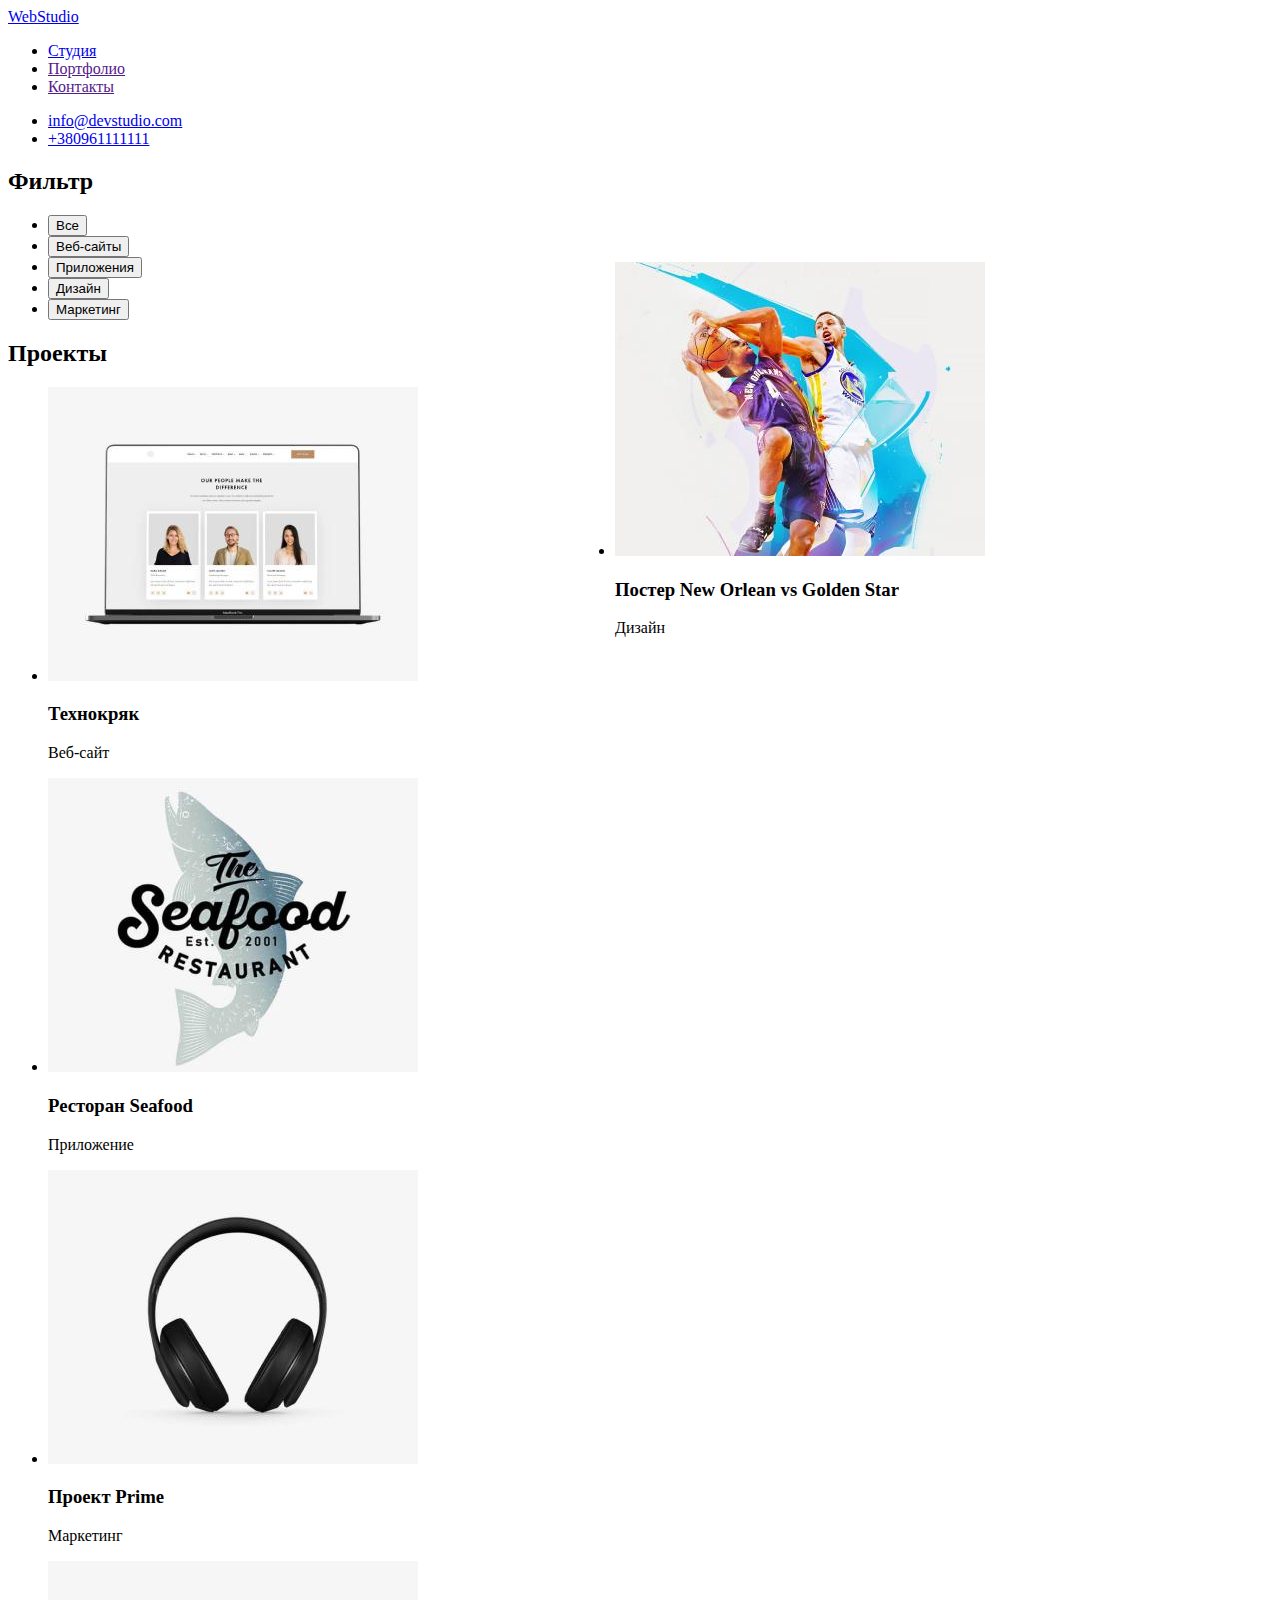
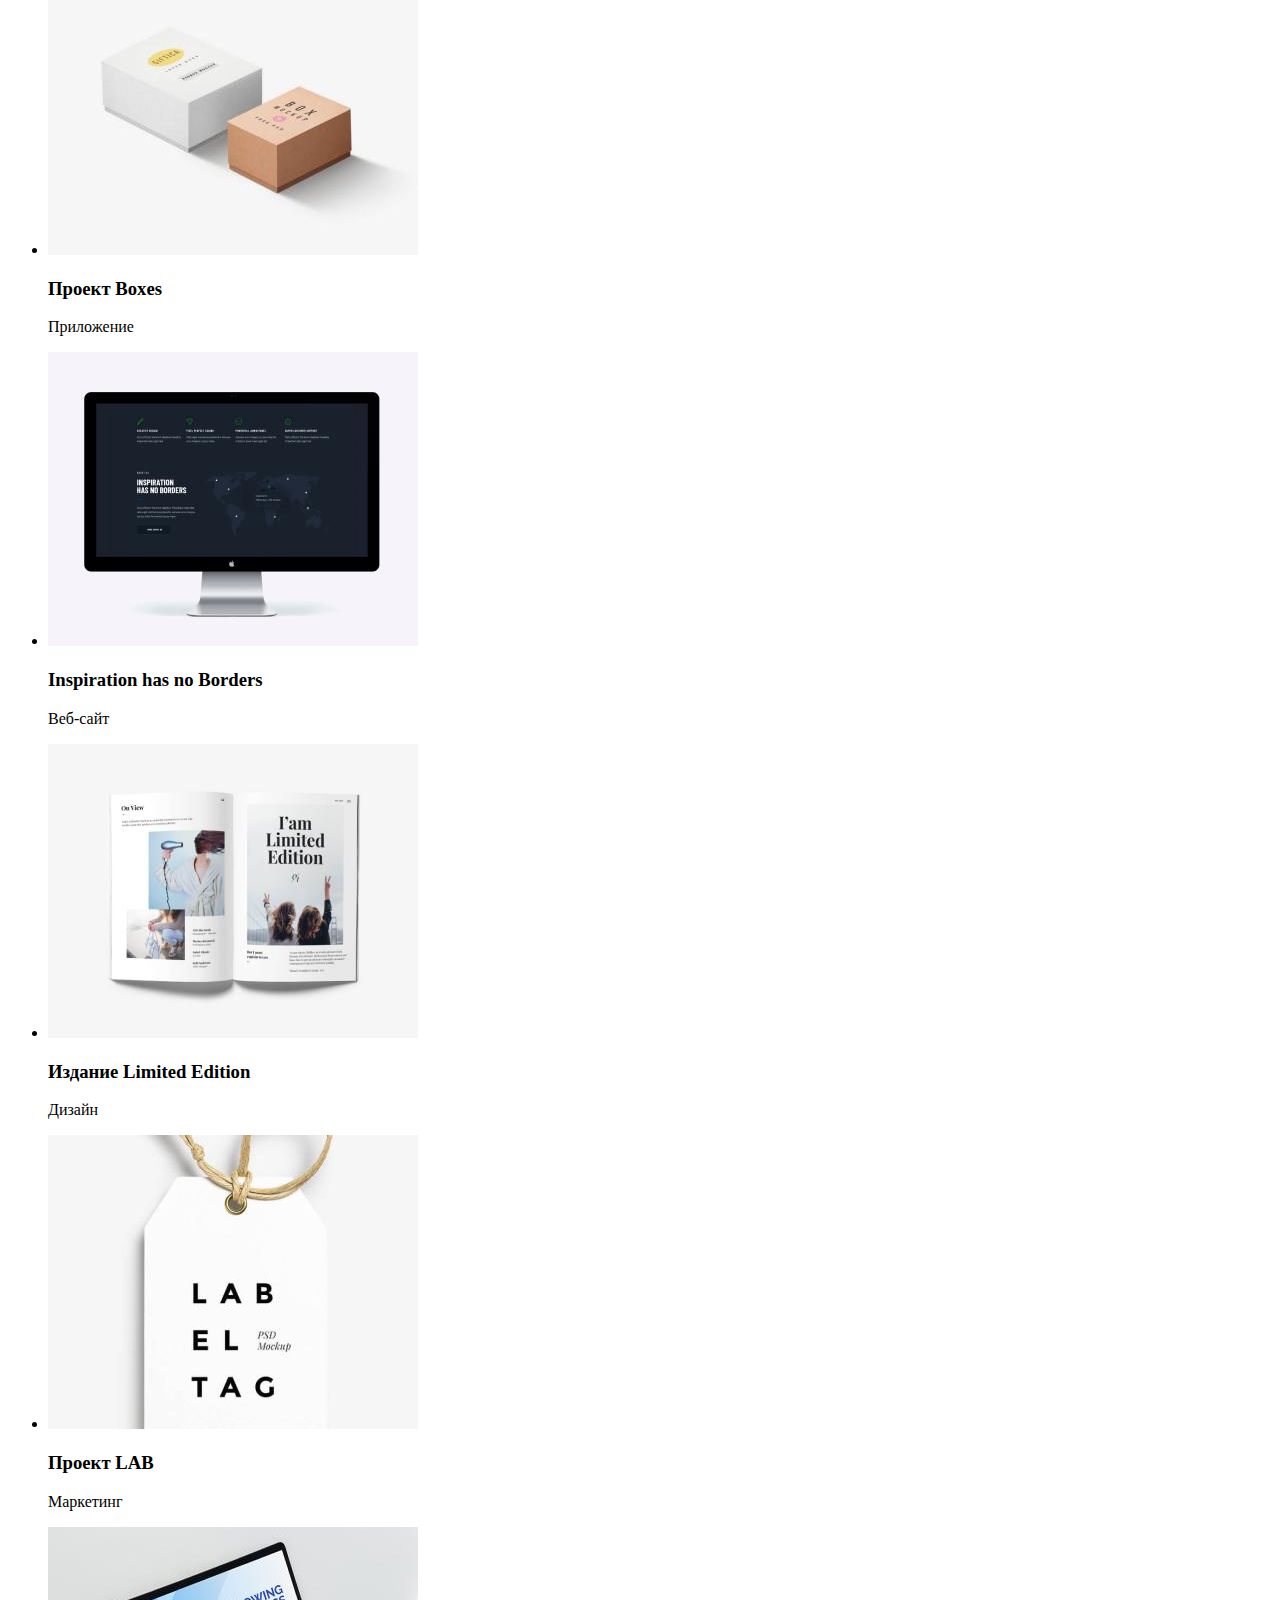
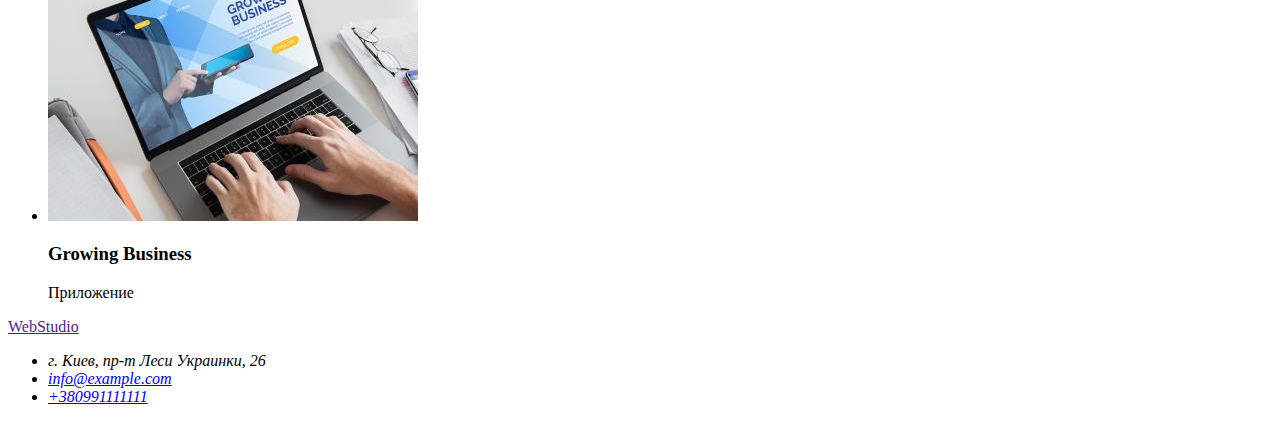
==== portfolio.html @ 1411df4e "Верстка страницы Портфолио" ====
<!DOCTYPE html>
<html lang="ru">
<head>
    <meta charset="UTF-8">
    <meta http-equiv="X-UA-Compatible" content="IE=edge">
    <meta name="viewport" content="width=device-width, initial-scale=1.0">
    <title>Document</title>
    <link rel="stylesheet" href="https://cdnjs.cloudflare.com/ajax/libs/modern-normalize/1.1.0/modern-normalize.min.css"
        integrity="sha512-wpPYUAdjBVSE4KJnH1VR1HeZfpl1ub8YT/NKx4PuQ5NmX2tKuGu6U/JRp5y+Y8XG2tV+wKQpNHVUX03MfMFn9Q=="
        crossorigin="anonymous" referrerpolicy="no-referrer" />
    <link rel="preconnect" href="https://fonts.googleapis.com">
    <link rel="preconnect" href="https://fonts.gstatic.com" crossorigin>
    <link href="https://fonts.googleapis.com/css2?family=Lato&family=Noto+Sans+JP&family=Roboto:wght@400;700&display=swap"
        rel="stylesheet">
    <link rel="stylesheet" href="/css/styles.css">
</head>
<body>
    <header>
        <nav>
            <a lang="en" href="index.html">WebStudio</a>
            <ul>
                <li> <a href="index.html">Студия</a></li>
                <li><a href="">Портфолио</a></li>
                <li><a href="">Контакты</a></li>
            </ul>
        </nav>
        <ul>
            <li><a lang="en" href="mailto:info@devstudio.com">info@devstudio.com</a></li>
            <li><a href="tel:+380961111111">+380961111111</a></li>
        </ul>
    </header>
    <main>
        <section>
            <h2>Фильтр</h2>
             <ul>
                <li><button class="filters" type="button">Все</button></li>
                <li><button class="filters" type="button">Веб-сайты</button></li>
                <li><button class="filters" type="button">Приложения</button></li>
                <li><button class="filters" type="button">Дизайн</button></li>
                <li><button class="filters" type="button">Маркетинг</button></li>
             </ul>
        </section>
        <section>
            <h2>Проекты</h2>
            <ul>
                <li class="project-1"><img src="./images/Технокряк.jpg" width="370"; alt="Технокряк">
                    <h3>Технокряк</h3>
                    <p>Веб-сайт</p>
                </li>
                <li class="project-2"><img src="./images/Постер New Orlean vs Golden Star.jpg" width="370"; alt="Постер New Orlean vs Golden Star">
                    <h3>Постер New Orlean vs Golden Star</h3>
                    <p>Дизайн</p>
                </li>
                <li class="projects"><img src="./images/Ресторан Seafood.jpg" width="370"; alt="Ресторан Seafood">
                    <h3>Ресторан Seafood</h3>
                    <p>Приложение</p>
                </li>
                <li class="projects"><img src="./images/Проект Prime.jpg" width="370"; alt="Проект Prime">
                    <h3>Проект Prime</h3>
                    <p>Маркетинг</p>
                </li>
                <li class="projects"><img src="./images/Проект Boxes.jpg" width="370" ; alt="Проект Boxes">
                    <h3>Проект Boxes</h3>
                    <p>Приложение</p>
                </li>
                <li class="projects"><img src="./images/Inspiration has no Borders.jpg" width="370" ; alt="Inspiration has no Borders">
                    <h3>Inspiration has no Borders</h3>
                    <p>Веб-сайт</p>
                </li>
                <li class="projects"><img src="./images/Издание Limited Edition.jpg" width="370" ; alt="Издание Limited Edition">
                    <h3>Издание Limited Edition</h3>
                    <p>Дизайн</p>
                </li>
                <li class="projects"><img src="./images/Проект LAB.jpg" width="370" ; alt="Проект LAB">
                    <h3>Проект LAB</h3>
                    <p>Маркетинг</p>
                </li>
                <li class="projects"><img src="./images/Growing Business.jpg" width="370" ; alt="Growing Business">
                    <h3>Growing Business</h3>
                    <p>Приложение</p>
                </li>
            </ul>
        </section>
    </main>
    <footer>
        <!--footer-->
        <a lang="en" href="">WebStudio</a>
        <address>
            <ul>
                <li>г. Киев, пр-т Леси Украинки, 26</li>
                <li><a lang="en" href="mailto:info@example.com">info@example.com</a></li>
                <li><a href="tel:+380991111111">+380991111111</a></li>
            </ul>
        </address>
    </footer>
</body>
</html>
---- css/styles.css ----
.filters:hover,
.filters:focus {
  background: #2196f3;
}
.projects-1 {
  position: absolute;
  width: 370px;
  height: 404px;
  left: 215px;
  top: 262px;
}
.project-2 {
  position: absolute;
  width: 370px;
  height: 404px;
  left: 615px;
  top: 262px;
}
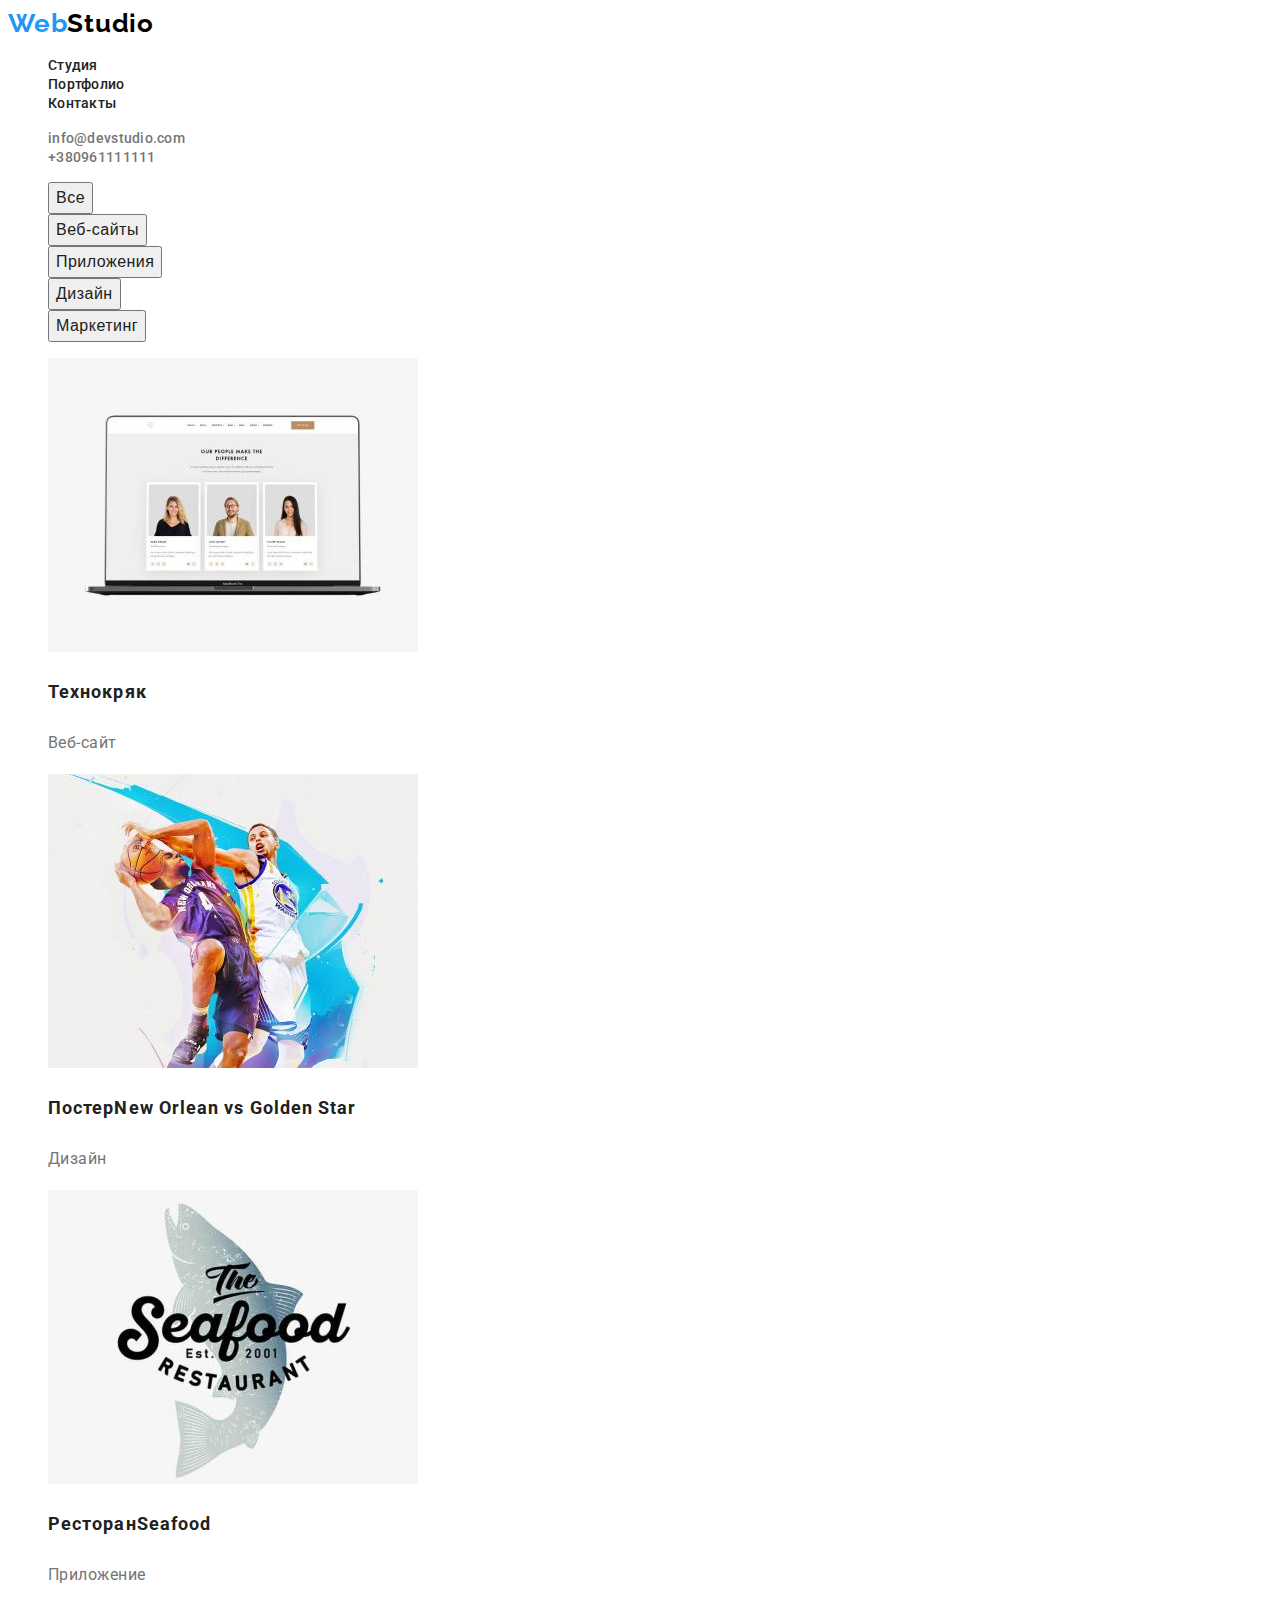
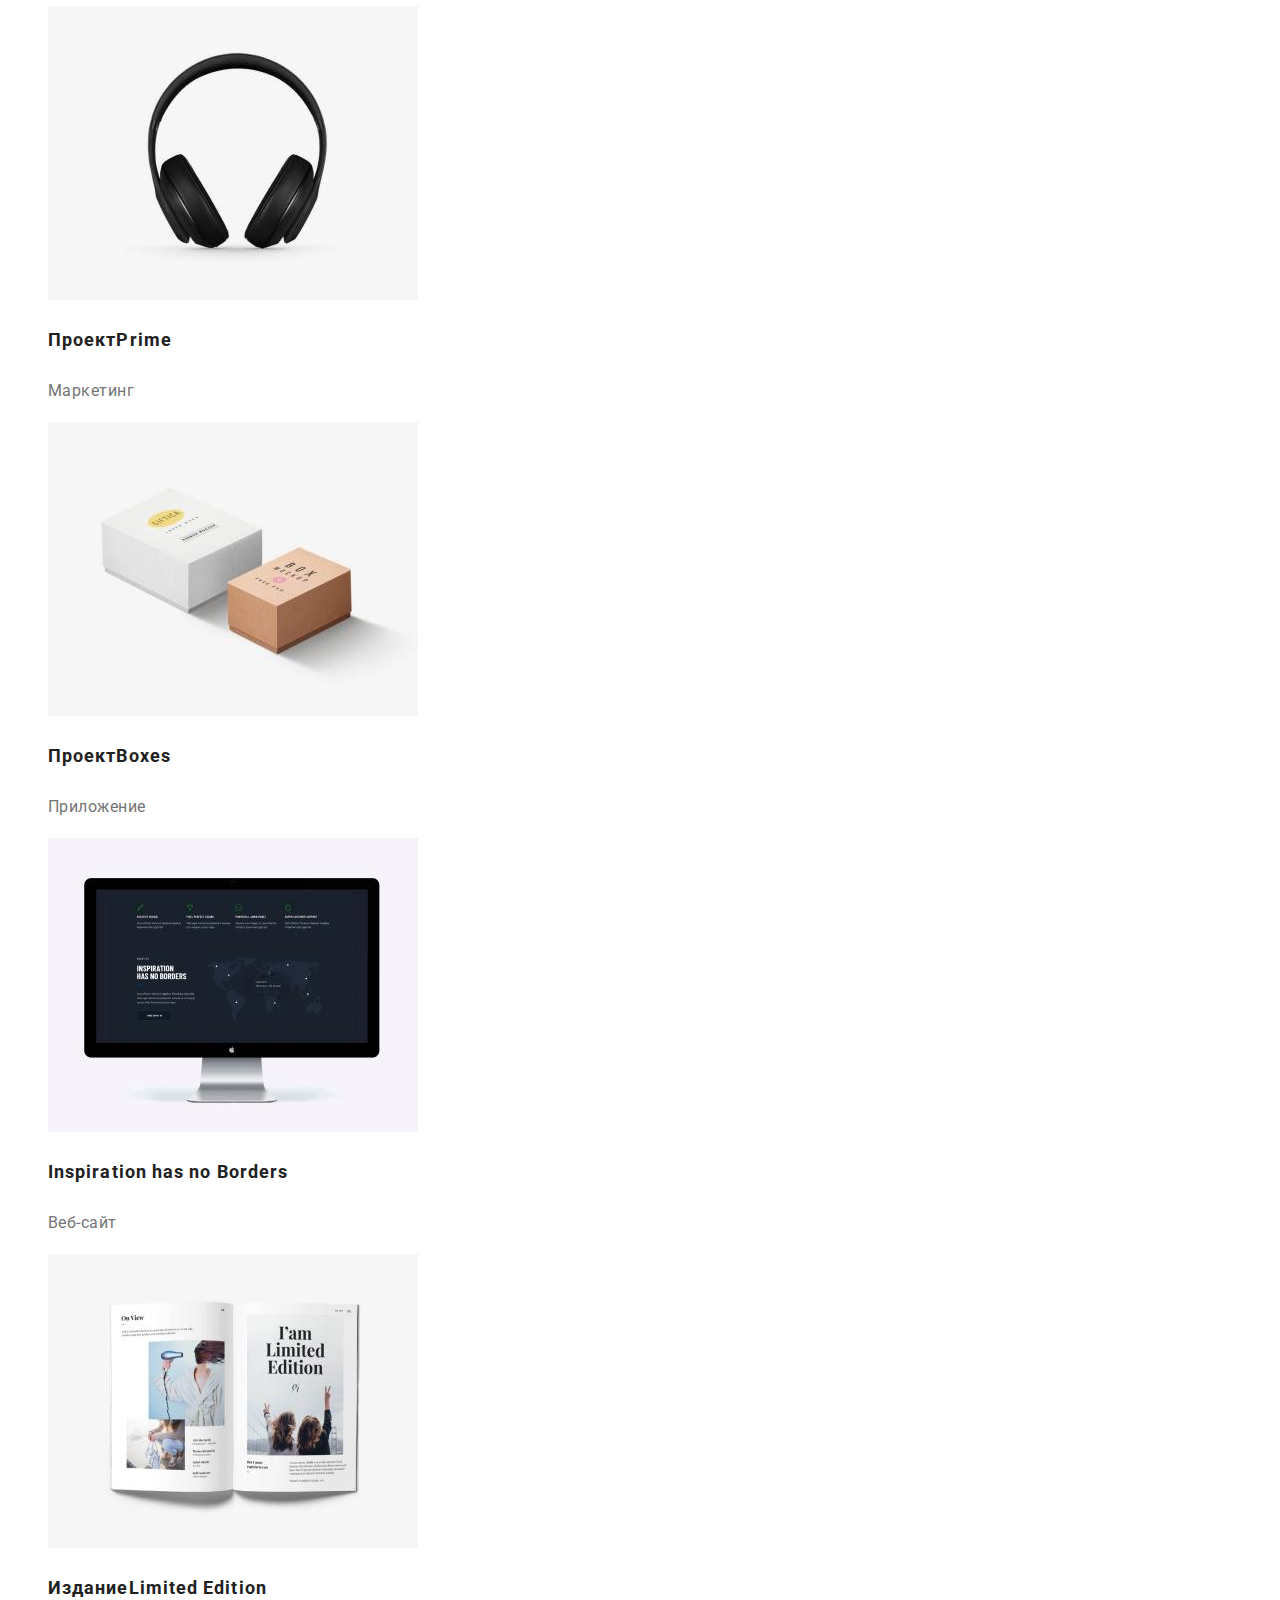
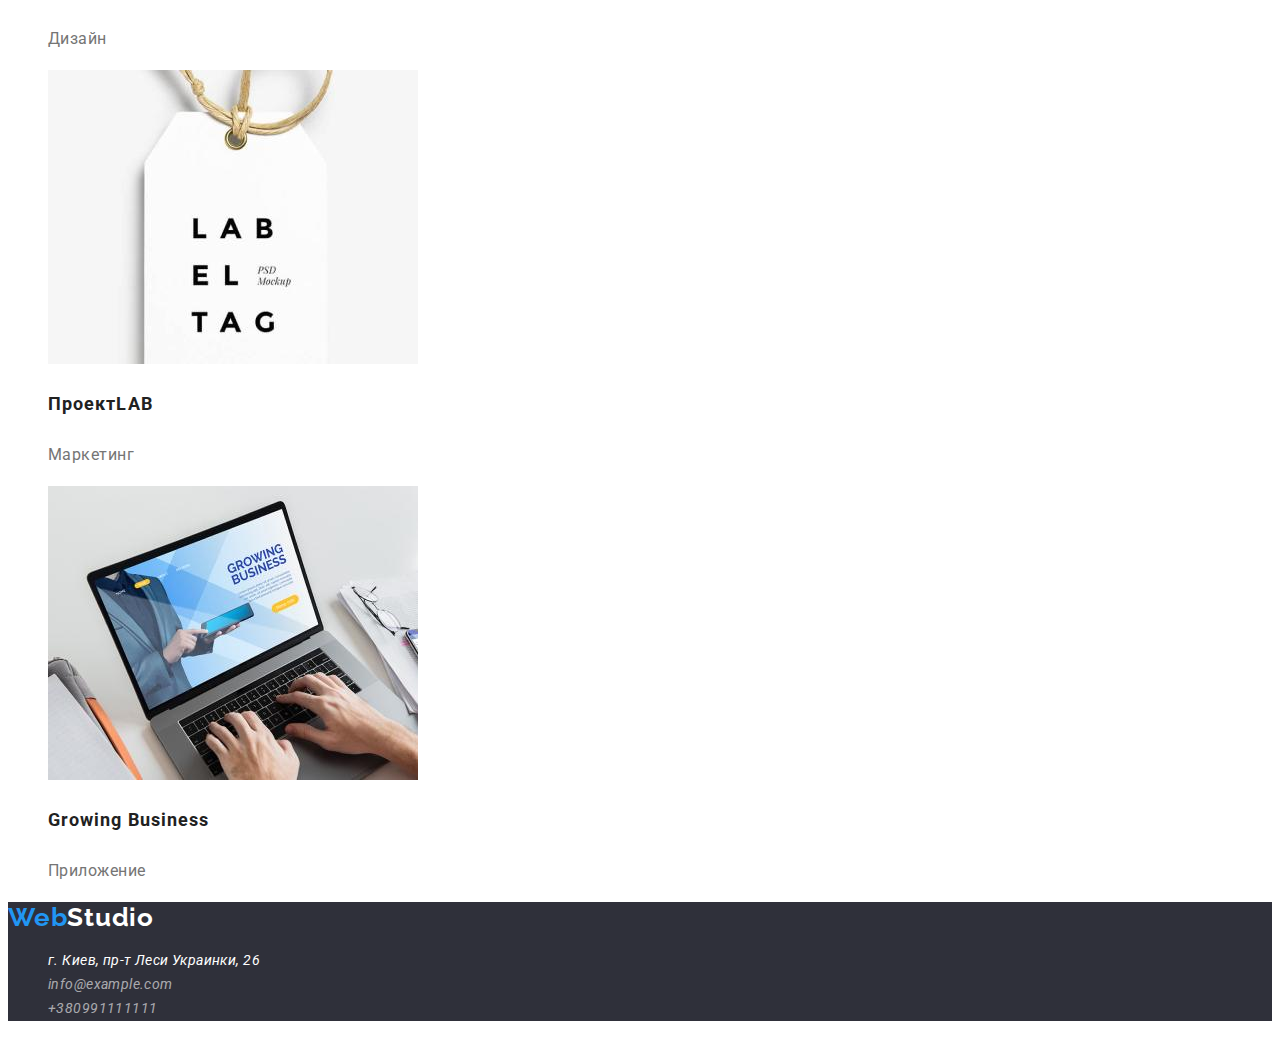
==== commit 4a657285: "Добавлены стили на страницах" ====
--- a/portfolio.html
+++ b/portfolio.html
@@ -5,91 +5,85 @@
     <meta http-equiv="X-UA-Compatible" content="IE=edge">
     <meta name="viewport" content="width=device-width, initial-scale=1.0">
     <title>Document</title>
-    <link rel="stylesheet" href="https://cdnjs.cloudflare.com/ajax/libs/modern-normalize/1.1.0/modern-normalize.min.css"
-        integrity="sha512-wpPYUAdjBVSE4KJnH1VR1HeZfpl1ub8YT/NKx4PuQ5NmX2tKuGu6U/JRp5y+Y8XG2tV+wKQpNHVUX03MfMFn9Q=="
-        crossorigin="anonymous" referrerpolicy="no-referrer" />
-    <link rel="preconnect" href="https://fonts.googleapis.com">
-    <link rel="preconnect" href="https://fonts.gstatic.com" crossorigin>
-    <link href="https://fonts.googleapis.com/css2?family=Lato&family=Noto+Sans+JP&family=Roboto:wght@400;700&display=swap"
-        rel="stylesheet">
+    <link rel="preconnect" href="https://fonts.googleapis.com"/>
+    <link rel="preconnect" href="https://fonts.gstatic.com" crossorigin />
+    <link href="https://fonts.googleapis.com/css2?family=Roboto:wght@400;500;700;900&family=Raleway:wght@700&display=swap"
+    rel="stylesheet"/>
     <link rel="stylesheet" href="/css/styles.css">
 </head>
 <body>
     <header>
         <nav>
-            <a lang="en" href="index.html">WebStudio</a>
-            <ul>
-                <li> <a href="index.html">Студия</a></li>
-                <li><a href="">Портфолио</a></li>
-                <li><a href="">Контакты</a></li>
+            <a class="link" lang="en" href="index.html"><span class="header-logo-web">Web</span><span class="header-logo-studio">Studio</span></a>
+            <ul class="list">
+                <li class="menu-nav-active"> <a class="menu-nav link" href="index.html">Студия</a></li>
+                <li class="menu-nav-active"><a class="menu-nav link" href="">Портфолио</a></li>
+                <li class="menu-nav-active"><a class="menu-nav link" href="">Контакты</a></li>
             </ul>
         </nav>
-        <ul>
-            <li><a lang="en" href="mailto:info@devstudio.com">info@devstudio.com</a></li>
-            <li><a href="tel:+380961111111">+380961111111</a></li>
+        <ul class="list">
+            <li class="header-mail-active"><a class="header-mail link" lang="en" href="mailto:info@devstudio.com">info@devstudio.com</a></li>
+            <li class="header-tel-active"><a class="header-tel link" href="tel:+380961111111">+380961111111</a></li>
         </ul>
     </header>
     <main>
         <section>
-            <h2>Фильтр</h2>
-             <ul>
-                <li><button class="filters" type="button">Все</button></li>
-                <li><button class="filters" type="button">Веб-сайты</button></li>
-                <li><button class="filters" type="button">Приложения</button></li>
-                <li><button class="filters" type="button">Дизайн</button></li>
-                <li><button class="filters" type="button">Маркетинг</button></li>
+            <h2 class="visually-hidden">Проекты</h2>
+             <ul class="list">
+                <li class="filters-btn-active"><button class="filters-btn" type="button">Все</button></li>
+                <li class="filters-btn-active"><button class="filters-btn" type="button">Веб-сайты</button></li>
+                <li class="filters-btn-active"><button class="filters-btn" type="button">Приложения</button></li>
+                <li class="filters-btn-active"><button class="filters-btn" type="button">Дизайн</button></li>
+                <li class="filters-btn-active"><button class="filters-btn" type="button">Маркетинг</button></li>
              </ul>
-        </section>
-        <section>
-            <h2>Проекты</h2>
-            <ul>
-                <li class="project-1"><img src="./images/Технокряк.jpg" width="370"; alt="Технокряк">
-                    <h3>Технокряк</h3>
-                    <p>Веб-сайт</p>
+            <ul class="list">
+                <li><img src="./images/Технокряк.jpg" width="370" alt="Технокряк">
+                    <h3 class="project-title">Технокряк</h3>
+                    <p class="project-text">Веб-сайт</p>
                 </li>
-                <li class="project-2"><img src="./images/Постер New Orlean vs Golden Star.jpg" width="370"; alt="Постер New Orlean vs Golden Star">
-                    <h3>Постер New Orlean vs Golden Star</h3>
-                    <p>Дизайн</p>
+                <li><img src="./images/Постер-New-Orlean-vs-Golden-Star.jpg" width="370" alt="Постер New Orlean vs Golden Star">
+                    <h3 class="project-title">Постер<span lang="en">New Orlean vs Golden Star</span></h3>
+                    <p class="project-text">Дизайн</p>
                 </li>
-                <li class="projects"><img src="./images/Ресторан Seafood.jpg" width="370"; alt="Ресторан Seafood">
-                    <h3>Ресторан Seafood</h3>
-                    <p>Приложение</p>
+                <li><img src="./images/Ресторан-Seafood.jpg" width="370" alt="Ресторан Seafood">
+                    <h3 class="project-title">Ресторан<span lang="en">Seafood</span></h3>
+                    <p class="project-text">Приложение</p>
                 </li>
-                <li class="projects"><img src="./images/Проект Prime.jpg" width="370"; alt="Проект Prime">
-                    <h3>Проект Prime</h3>
-                    <p>Маркетинг</p>
+                <li><img src="./images/Проект-Prime.jpg" width="370" alt="Проект Prime">
+                    <h3 class="project-title">Проект<span lang="en">Prime</span></h3>
+                    <p class="project-text">Маркетинг</p>
                 </li>
-                <li class="projects"><img src="./images/Проект Boxes.jpg" width="370" ; alt="Проект Boxes">
-                    <h3>Проект Boxes</h3>
-                    <p>Приложение</p>
+                <li><img src="./images/Проект-Boxes.jpg" width="370" alt="Проект Boxes">
+                    <h3 class="project-title">Проект<span lang="en">Boxes</span></h3>
+                    <p class="project-text">Приложение</p>
                 </li>
-                <li class="projects"><img src="./images/Inspiration has no Borders.jpg" width="370" ; alt="Inspiration has no Borders">
-                    <h3>Inspiration has no Borders</h3>
-                    <p>Веб-сайт</p>
+                <li><img src="./images/Inspiration-has-no-Borders.jpg" width="370" alt="Inspiration has no Borders">
+                    <h3 class="project-title">Inspiration has no Borders</h3>
+                    <p class="project-text">Веб-сайт</p>
                 </li>
-                <li class="projects"><img src="./images/Издание Limited Edition.jpg" width="370" ; alt="Издание Limited Edition">
-                    <h3>Издание Limited Edition</h3>
-                    <p>Дизайн</p>
+                <li><img src="./images/Издание-Limited-Edition.jpg" width="370" alt="Издание Limited Edition">
+                    <h3 class="project-title">Издание<span lang="en">Limited Edition</span></h3>
+                    <p class="project-text">Дизайн</p>
                 </li>
-                <li class="projects"><img src="./images/Проект LAB.jpg" width="370" ; alt="Проект LAB">
-                    <h3>Проект LAB</h3>
-                    <p>Маркетинг</p>
+                <li><img src="./images/Проект-LAB.jpg" width="370" alt="Проект LAB">
+                    <h3 class="project-title">Проект<span lang="en">LAB</span></h3>
+                    <p class="project-text">Маркетинг</p>
                 </li>
-                <li class="projects"><img src="./images/Growing Business.jpg" width="370" ; alt="Growing Business">
-                    <h3>Growing Business</h3>
-                    <p>Приложение</p>
+                <li><img src="./images/Growing-Business.jpg" width="370" alt="Growing Business">
+                    <h3 class="project-title">Growing Business</h3>
+                    <p class="project-text">Приложение</p>
                 </li>
             </ul>
         </section>
     </main>
-    <footer>
+    <footer class="footer-section">
         <!--footer-->
-        <a lang="en" href="">WebStudio</a>
+        <a class="link" lang="en" href="./index.html"><span class="footer-logo-web">Web</span><span class="footer-logo-studio">Studio</span></a>
         <address>
-            <ul>
-                <li>г. Киев, пр-т Леси Украинки, 26</li>
-                <li><a lang="en" href="mailto:info@example.com">info@example.com</a></li>
-                <li><a href="tel:+380991111111">+380991111111</a></li>
+            <ul class="list">
+                <li class="address-item">г. Киев, пр-т Леси Украинки, 26</li>
+                <li><a class="footer-mail link" lang="en" href="mailto:info@example.com">info@example.com</a></li>
+                <li><a class="footer-tel link" href="tel:+380991111111">+380991111111</a></li>
             </ul>
         </address>
     </footer>
--- a/css/styles.css
+++ b/css/styles.css
@@ -1,18 +1,208 @@
-.filters:hover,
-.filters:focus {
+:root {
+  --main-color: #212121;
+  --primary-text-color: #757575;
+  --secondary-text-color: #ffffff;
+  --hover-foces-color: #2196f3;
+}
+body {
+  font-family: 'Roboto', sans-serif;
+  color: #212121;
+}
+.visually-hidden {
+  position: absolute;
+  white-space: nowrap;
+  width: 1px;
+  height: 1px;
+  overflow: hidden;
+  border: 0;
+  padding: 0;
+  clip: rect(0 0 0 0);
+  clip-path: inset(50%);
+  margin: -1px;
+}
+.list {
+  list-style: none;
+}
+.link {
+  text-decoration: none;
+}
+.header-logo-web {
+  font-family: Raleway;
+  font-style: normal;
+  font-weight: 700;
+  font-size: 26px;
+  line-height: 1.19;
+  letter-spacing: 0.03em;
+  color: var(--hover-foces-color);
+}
+/*----header----*/
+.header-logo-studio {
+  font-family: Raleway;
+  font-style: normal;
+  font-weight: 700;
+  font-size: 26px;
+  line-height: 1.19;
+  letter-spacing: 0.03em;
+  color: #000000;
+}
+.menu-nav {
+  font-weight: 500;
+  font-size: 14px;
+  line-height: 1.14;
+  letter-spacing: 0.02em;
+  color: var(--main-color);
+}
+.menu-nav-active :hover,
+.menu-nav-active :focus {
+  color: var(--hover-foces-color);
+}
+.header-mail {
+  font-weight: 500;
+  font-size: 14px;
+  line-height: 1.14;
+  letter-spacing: 0.02em;
+  color: var(--primary-text-color);
+}
+.header-mail-active :hover,
+.header-mail-active :focus {
+  color: var(--hover-foces-color);
+}
+.header-tel {
+  font-weight: 500;
+  font-size: 14px;
+  line-height: 1.14;
+  letter-spacing: 0.02em;
+  color: var(--primary-text-color);
+}
+.header-tel-active :hover,
+.header-tel-active :focus {
+  color: var(--hover-foces-color);
+}
+/*----index-html----*/
+.heading-section {
+  background-color: #2f303a;
+}
+.heading {
+  font-weight: 900;
+  font-size: 44px;
+  line-height: 1.36;
+  text-align: center;
+  letter-spacing: 0.06em;
+  text-transform: uppercase;
+  color: var(--secondary-text-color);
+}
+.btn {
+  cursor: pointer;
+  font-size: 16px;
+  line-height: 1.87;
+  display: flex;
+  align-items: center;
+  text-align: center;
+  letter-spacing: 0.06em;
+  color: var(--secondary-text-color);
   background: #2196f3;
-}
-.projects-1 {
-  position: absolute;
-  width: 370px;
-  height: 404px;
-  left: 215px;
-  top: 262px;
-}
-.project-2 {
-  position: absolute;
-  width: 370px;
-  height: 404px;
-  left: 615px;
-  top: 262px;
-}
+  box-shadow: 0px 4px 4px rgba(0, 0, 0, 0.15);
+  border-radius: 4px;
+}
+.subtitle {
+  font-size: 14px;
+  line-height: 1.14;
+  letter-spacing: 0.03em;
+  text-transform: uppercase;
+  color: var(--main-color);
+}
+.text {
+  font-size: 14px;
+  line-height: 1.71;
+  letter-spacing: 0.03em;
+  color: var(--primary-text-color);
+}
+.title {
+  font-size: 36px;
+  line-height: 1.16;
+  text-align: center;
+  letter-spacing: 0.03em;
+  color: var(--main-color);
+}
+.name {
+  font-size: 16px;
+  line-height: 1.18;
+  text-align: center;
+  letter-spacing: 0.03em;
+  color: var(--main-color);
+}
+.position {
+  font-size: 16px;
+  line-height: 1.18;
+  text-align: center;
+  letter-spacing: 0.03em;
+  color: var(--main-color);
+}
+/*----footer----*/
+.footer-section {
+  background-color: #2f303a;
+}
+.address-item {
+  font-size: 14px;
+  line-height: 1.71;
+  letter-spacing: 0.03em;
+  color: var(--secondary-text-color);
+}
+.footer-mail {
+  font-size: 14px;
+  line-height: 1.71;
+  letter-spacing: 0.03em;
+  color: rgba(255, 255, 255, 0.6);
+}
+.footer-tel {
+  font-size: 14px;
+  line-height: 1.71;
+  letter-spacing: 0.03em;
+  color: rgba(255, 255, 255, 0.6);
+}
+.footer-logo-web {
+  font-family: Raleway;
+  font-style: normal;
+  font-weight: bold;
+  font-size: 26px;
+  line-height: 1.19;
+  letter-spacing: 0.03em;
+  color: var(--hover-foces-color);
+}
+.footer-logo-studio {
+  font-family: Raleway;
+  font-style: normal;
+  font-weight: bold;
+  font-size: 26px;
+  line-height: 1.19;
+  letter-spacing: 0.03em;
+  color: var(--secondary-text-color);
+}
+
+/*----portfolio-html----*/
+.filters-btn {
+  font-size: 16px;
+  line-height: 26px;
+  text-align: center;
+  letter-spacing: 0.03em;
+  color: var(--main-color);
+}
+.filters-btn-active :hover,
+.filters-btn-active :focus {
+  background-color: var(--hover-foces-color);
+  box-shadow: 0px 3px 1px rgba(0, 0, 0, 0.1), 0px 1px 2px rgba(0, 0, 0, 0.08),
+    0px 2px 2px rgba(0, 0, 0, 0.12);
+  border-radius: 4px;
+}
+.project-title {
+  font-size: 18px;
+  line-height: 2;
+  letter-spacing: 0.06em;
+  color: var(--main-color);
+}
+.project-text {
+  font-size: 16px;
+  line-height: 30px;
+  letter-spacing: 0.03em;
+  color: var(--primary-text-color);
+}
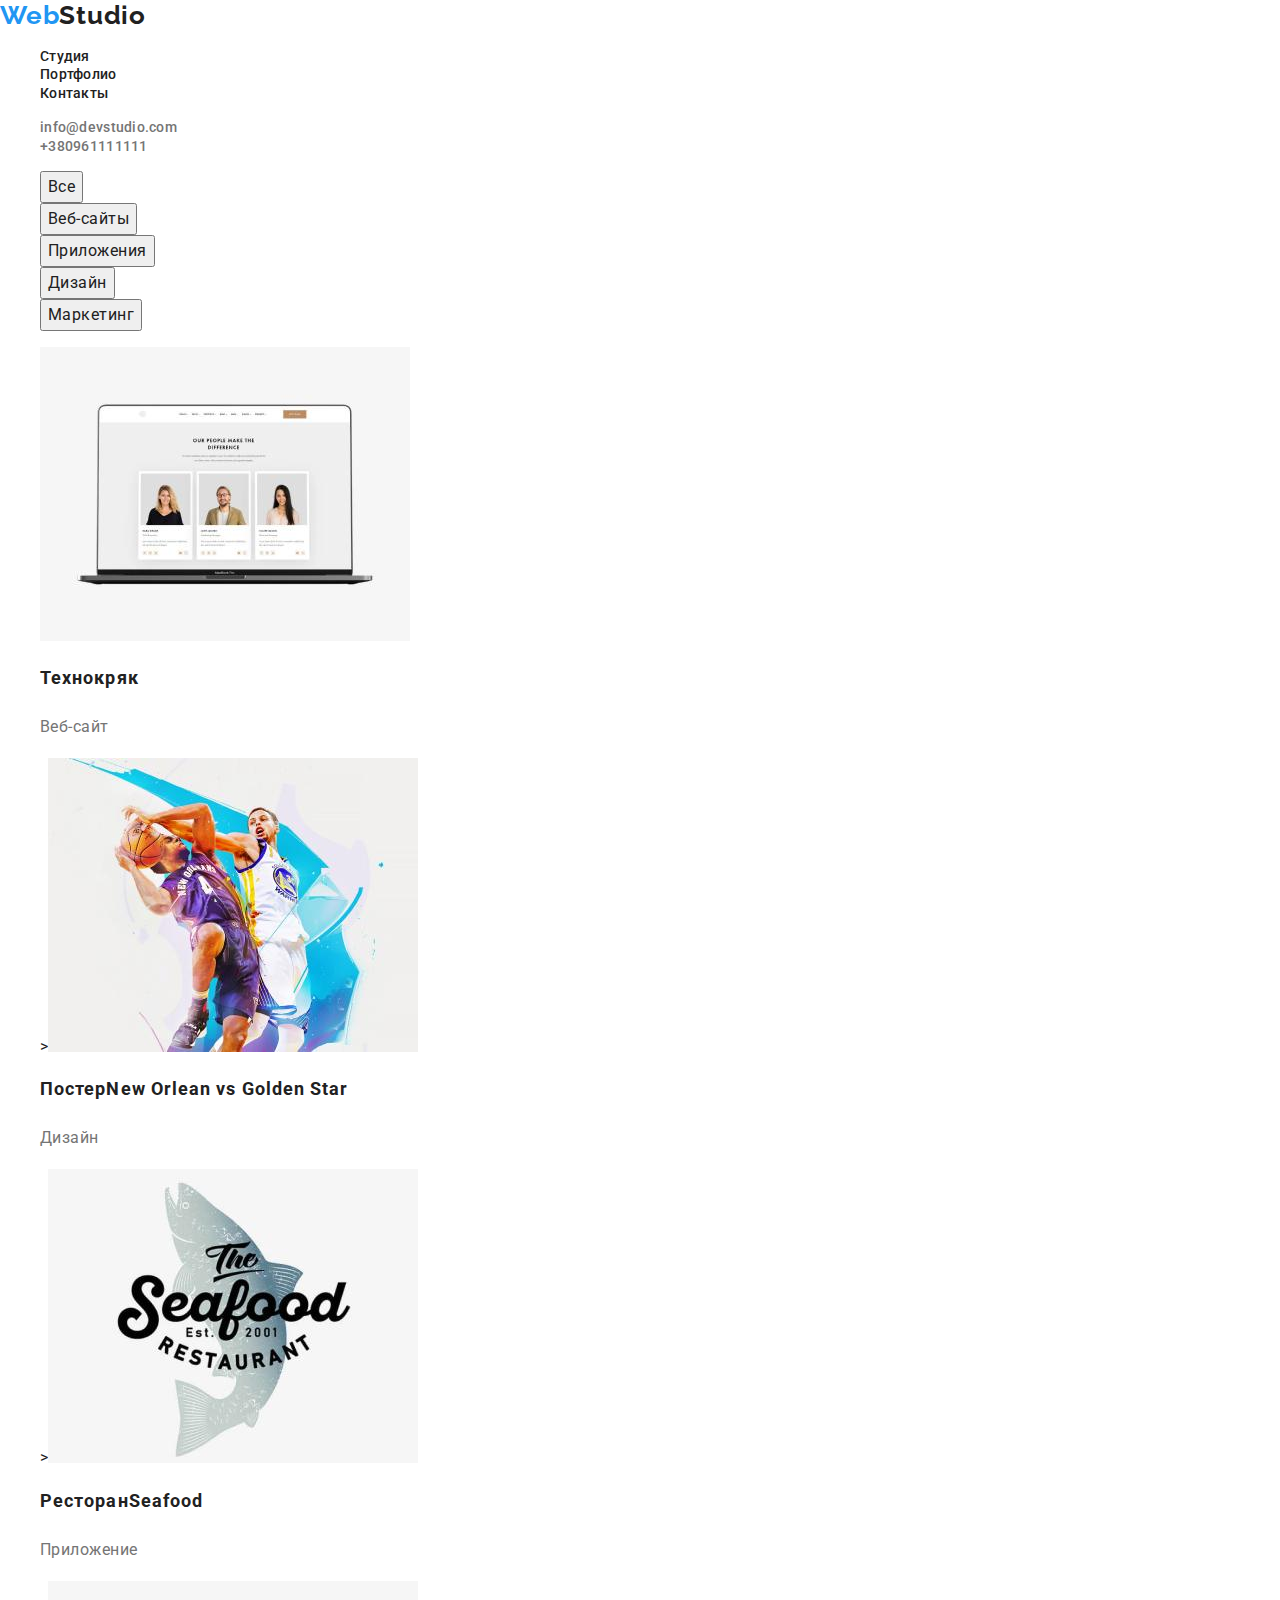
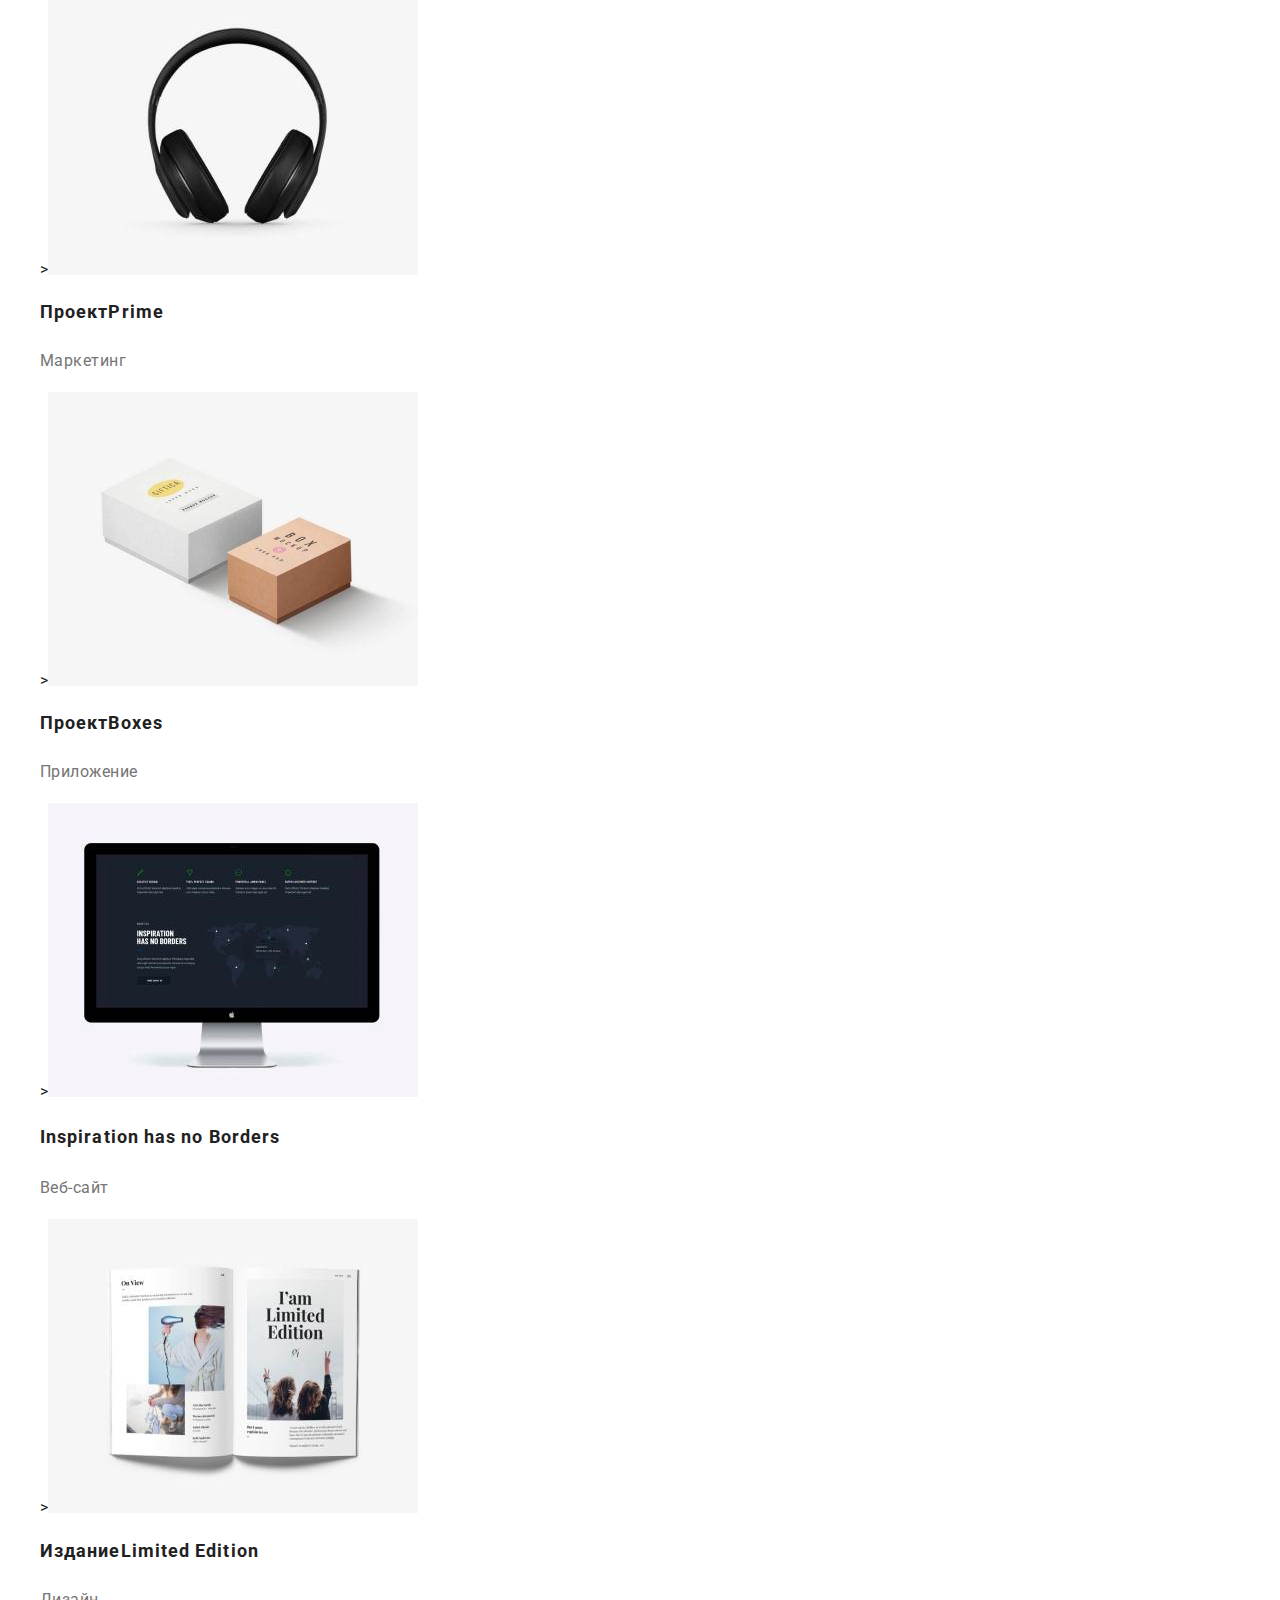
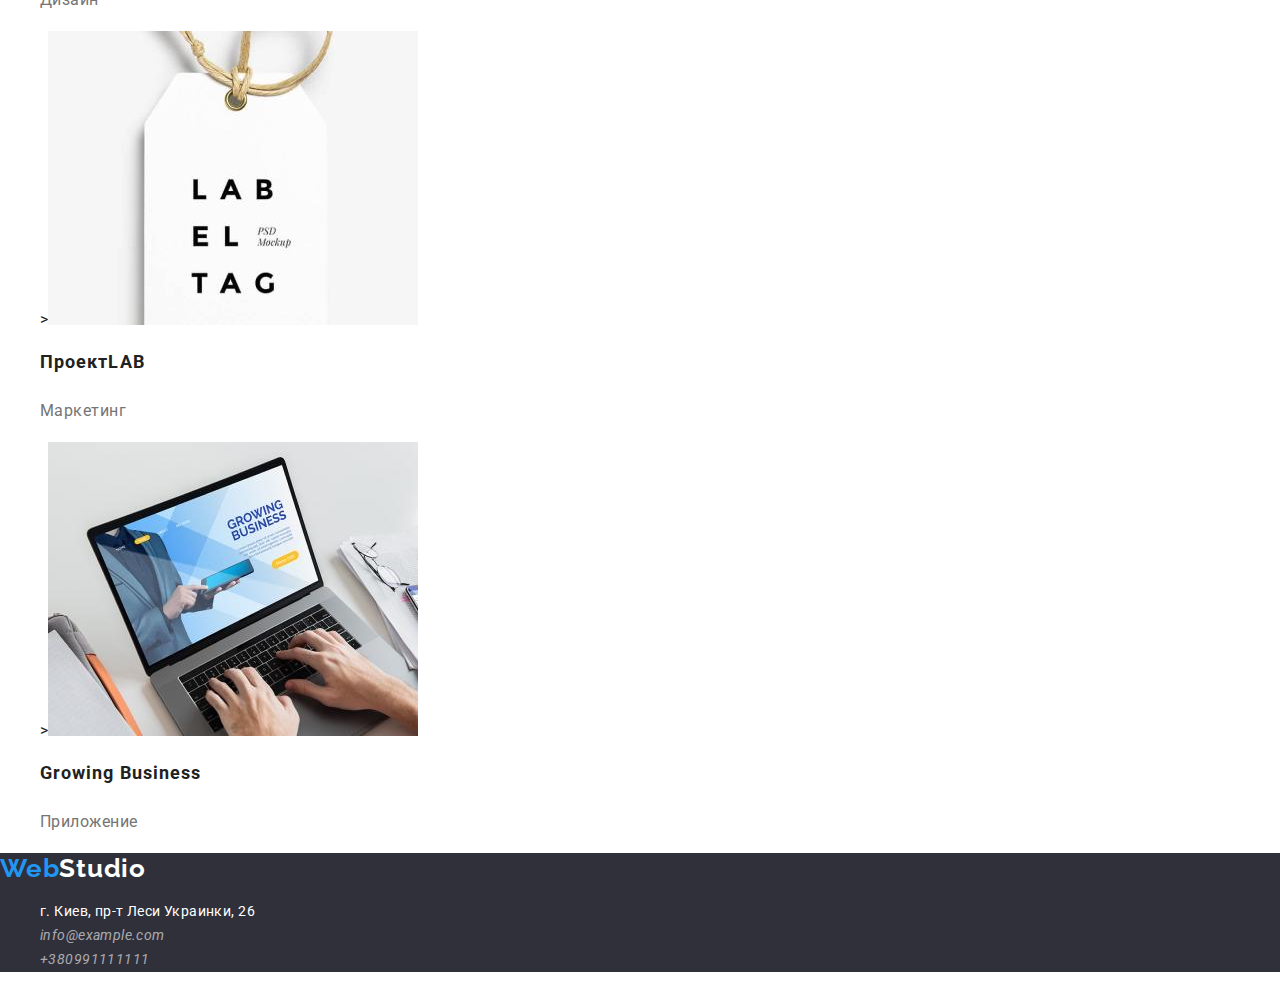
==== commit b608872d: "Добавлены правки и файл normalize" ====
--- a/portfolio.html
+++ b/portfolio.html
@@ -1,5 +1,6 @@
 <!DOCTYPE html>
 <html lang="ru">
+
 <head>
     <meta charset="UTF-8">
     <meta http-equiv="X-UA-Compatible" content="IE=edge">
@@ -8,13 +9,14 @@
     <link rel="preconnect" href="https://fonts.googleapis.com"/>
     <link rel="preconnect" href="https://fonts.gstatic.com" crossorigin />
     <link href="https://fonts.googleapis.com/css2?family=Roboto:wght@400;500;700;900&family=Raleway:wght@700&display=swap"
-    rel="stylesheet"/>
-    <link rel="stylesheet" href="/css/styles.css">
+      rel="stylesheet"/>
+      <link rel="stylesheet" href="./css/modern-normalize.css">
+    <link rel="stylesheet" href="./css/styles.css">
 </head>
 <body>
     <header>
         <nav>
-            <a class="link" lang="en" href="index.html"><span class="header-logo-web">Web</span><span class="header-logo-studio">Studio</span></a>
+            <a class=" logo link" lang="en" href="index.html">Web<span class="logo-dark">Studio</span></a>
             <ul class="list">
                 <li class="menu-nav-active"> <a class="menu-nav link" href="index.html">Студия</a></li>
                 <li class="menu-nav-active"><a class="menu-nav link" href="">Портфолио</a></li>
@@ -28,49 +30,49 @@
     </header>
     <main>
         <section>
-            <h2 class="visually-hidden">Проекты</h2>
-             <ul class="list">
-                <li class="filters-btn-active"><button class="filters-btn" type="button">Все</button></li>
-                <li class="filters-btn-active"><button class="filters-btn" type="button">Веб-сайты</button></li>
-                <li class="filters-btn-active"><button class="filters-btn" type="button">Приложения</button></li>
-                <li class="filters-btn-active"><button class="filters-btn" type="button">Дизайн</button></li>
-                <li class="filters-btn-active"><button class="filters-btn" type="button">Маркетинг</button></li>
+            <h1 class="visually-hidden">Проекты</h1>
+             <ul class="filters list">
+                <li class="filter-item"><button class="filter-btn" type="button">Все</button></li>
+                <li class="filter-item"><button class="filter-btn" type="button">Веб-сайты</button></li>
+                <li class="filter-item"><button class="filter-btn" type="button">Приложения</button></li>
+                <li class="filter-item"><button class="filter-btn" type="button">Дизайн</button></li>
+                <li class="filter-item"><button class="filter-btn" type="button">Маркетинг</button></li>
              </ul>
-            <ul class="list">
-                <li><img src="./images/Технокряк.jpg" width="370" alt="Технокряк">
-                    <h3 class="project-title">Технокряк</h3>
+            <ul class="project list">
+                <li class="project-item"><img src="./images/Технокряк.jpg" width="370" alt="Технокряк">
+                    <h2 class="project-title">Технокряк</h2>
                     <p class="project-text">Веб-сайт</p>
                 </li>
-                <li><img src="./images/Постер-New-Orlean-vs-Golden-Star.jpg" width="370" alt="Постер New Orlean vs Golden Star">
-                    <h3 class="project-title">Постер<span lang="en">New Orlean vs Golden Star</span></h3>
+                <li class="project-item"></li>><img src="./images/Постер-New-Orlean-vs-Golden-Star.jpg" width="370" alt="Постер New Orlean vs Golden Star">
+                    <h2 class="project-title">Постер<span lang="en">New Orlean vs Golden Star</span></h2>
                     <p class="project-text">Дизайн</p>
                 </li>
-                <li><img src="./images/Ресторан-Seafood.jpg" width="370" alt="Ресторан Seafood">
-                    <h3 class="project-title">Ресторан<span lang="en">Seafood</span></h3>
+                <li class="project-item"></li>><img src="./images/Ресторан-Seafood.jpg" width="370" alt="Ресторан Seafood">
+                    <h2 class="project-title">Ресторан<span lang="en">Seafood</span></h2>
                     <p class="project-text">Приложение</p>
                 </li>
-                <li><img src="./images/Проект-Prime.jpg" width="370" alt="Проект Prime">
-                    <h3 class="project-title">Проект<span lang="en">Prime</span></h3>
+                <li class="project-item"></li>><img src="./images/Проект-Prime.jpg" width="370" alt="Проект Prime">
+                    <h2 class="project-title">Проект<span lang="en">Prime</span></h2>
                     <p class="project-text">Маркетинг</p>
                 </li>
-                <li><img src="./images/Проект-Boxes.jpg" width="370" alt="Проект Boxes">
-                    <h3 class="project-title">Проект<span lang="en">Boxes</span></h3>
+                <li class="project-item"></li>><img src="./images/Проект-Boxes.jpg" width="370" alt="Проект Boxes">
+                    <h2 class="project-title">Проект<span lang="en">Boxes</span></h2>
                     <p class="project-text">Приложение</p>
                 </li>
-                <li><img src="./images/Inspiration-has-no-Borders.jpg" width="370" alt="Inspiration has no Borders">
+                <li class="project-item"></li>><img src="./images/Inspiration-has-no-Borders.jpg" width="370" alt="Inspiration has no Borders">
                     <h3 class="project-title">Inspiration has no Borders</h3>
                     <p class="project-text">Веб-сайт</p>
                 </li>
-                <li><img src="./images/Издание-Limited-Edition.jpg" width="370" alt="Издание Limited Edition">
-                    <h3 class="project-title">Издание<span lang="en">Limited Edition</span></h3>
+                <li class="project-item"></li>><img src="./images/Издание-Limited-Edition.jpg" width="370" alt="Издание Limited Edition">
+                    <h2 class="project-title">Издание<span lang="en">Limited Edition</span></h2>
                     <p class="project-text">Дизайн</p>
                 </li>
-                <li><img src="./images/Проект-LAB.jpg" width="370" alt="Проект LAB">
-                    <h3 class="project-title">Проект<span lang="en">LAB</span></h3>
+                <li class="project-item"></li>><img src="./images/Проект-LAB.jpg" width="370" alt="Проект LAB">
+                    <h2 class="project-title">Проект<span lang="en">LAB</span></h2>
                     <p class="project-text">Маркетинг</p>
                 </li>
-                <li><img src="./images/Growing-Business.jpg" width="370" alt="Growing Business">
-                    <h3 class="project-title">Growing Business</h3>
+                <li class="project-item"></li>><img src="./images/Growing-Business.jpg" width="370" alt="Growing Business">
+                    <h2 class="project-title">Growing Business</h2>
                     <p class="project-text">Приложение</p>
                 </li>
             </ul>
@@ -78,7 +80,7 @@
     </main>
     <footer class="footer-section">
         <!--footer-->
-        <a class="link" lang="en" href="./index.html"><span class="footer-logo-web">Web</span><span class="footer-logo-studio">Studio</span></a>
+        <a class=" logo link" lang="en" href="./index.html">Web<span class="logo-white">Studio</span></a>
         <address>
             <ul class="list">
                 <li class="address-item">г. Киев, пр-т Леси Украинки, 26</li>
--- a/css/styles.css
+++ b/css/styles.css
@@ -6,7 +6,7 @@
 }
 body {
   font-family: 'Roboto', sans-serif;
-  color: #212121;
+  color: var(--main-color);
 }
 .visually-hidden {
   position: absolute;
@@ -28,7 +28,6 @@
 }
 .header-logo-web {
   font-family: Raleway;
-  font-style: normal;
   font-weight: 700;
   font-size: 26px;
   line-height: 1.19;
@@ -38,7 +37,6 @@
 /*----header----*/
 .header-logo-studio {
   font-family: Raleway;
-  font-style: normal;
   font-weight: 700;
   font-size: 26px;
   line-height: 1.19;
@@ -136,13 +134,16 @@
   line-height: 1.18;
   text-align: center;
   letter-spacing: 0.03em;
-  color: var(--main-color);
+  color: var(--primary-text-color);
 }
 /*----footer----*/
 .footer-section {
   background-color: #2f303a;
 }
 .address-item {
+  font-family: Roboto;
+  font-style: normal;
+  font-weight: normal;
   font-size: 14px;
   line-height: 1.71;
   letter-spacing: 0.03em;
@@ -160,39 +161,35 @@
   letter-spacing: 0.03em;
   color: rgba(255, 255, 255, 0.6);
 }
-.footer-logo-web {
+.logo {
   font-family: Raleway;
-  font-style: normal;
-  font-weight: bold;
+  font-weight: 700;
   font-size: 26px;
   line-height: 1.19;
   letter-spacing: 0.03em;
   color: var(--hover-foces-color);
 }
-.footer-logo-studio {
-  font-family: Raleway;
-  font-style: normal;
-  font-weight: bold;
-  font-size: 26px;
-  line-height: 1.19;
-  letter-spacing: 0.03em;
+.logo-dark {
+  color: var(--main-color);
+}
+.logo-white {
   color: var(--secondary-text-color);
 }
 
 /*----portfolio-html----*/
-.filters-btn {
+.filter-btn {
   font-size: 16px;
   line-height: 26px;
   text-align: center;
   letter-spacing: 0.03em;
   color: var(--main-color);
 }
-.filters-btn-active :hover,
-.filters-btn-active :focus {
+.filter-item :hover,
+.filter-item :focus {
   background-color: var(--hover-foces-color);
-  box-shadow: 0px 3px 1px rgba(0, 0, 0, 0.1), 0px 1px 2px rgba(0, 0, 0, 0.08),
-    0px 2px 2px rgba(0, 0, 0, 0.12);
   border-radius: 4px;
+  color: #ffffff;
+  cursor: pointer;
 }
 .project-title {
   font-size: 18px;
@@ -202,7 +199,7 @@
 }
 .project-text {
   font-size: 16px;
-  line-height: 30px;
-  letter-spacing: 0.03em;
-  color: var(--primary-text-color);
-}
+  line-height: 1.87;
+  letter-spacing: 0.03em;
+  color: var(--primary-text-color);
+}
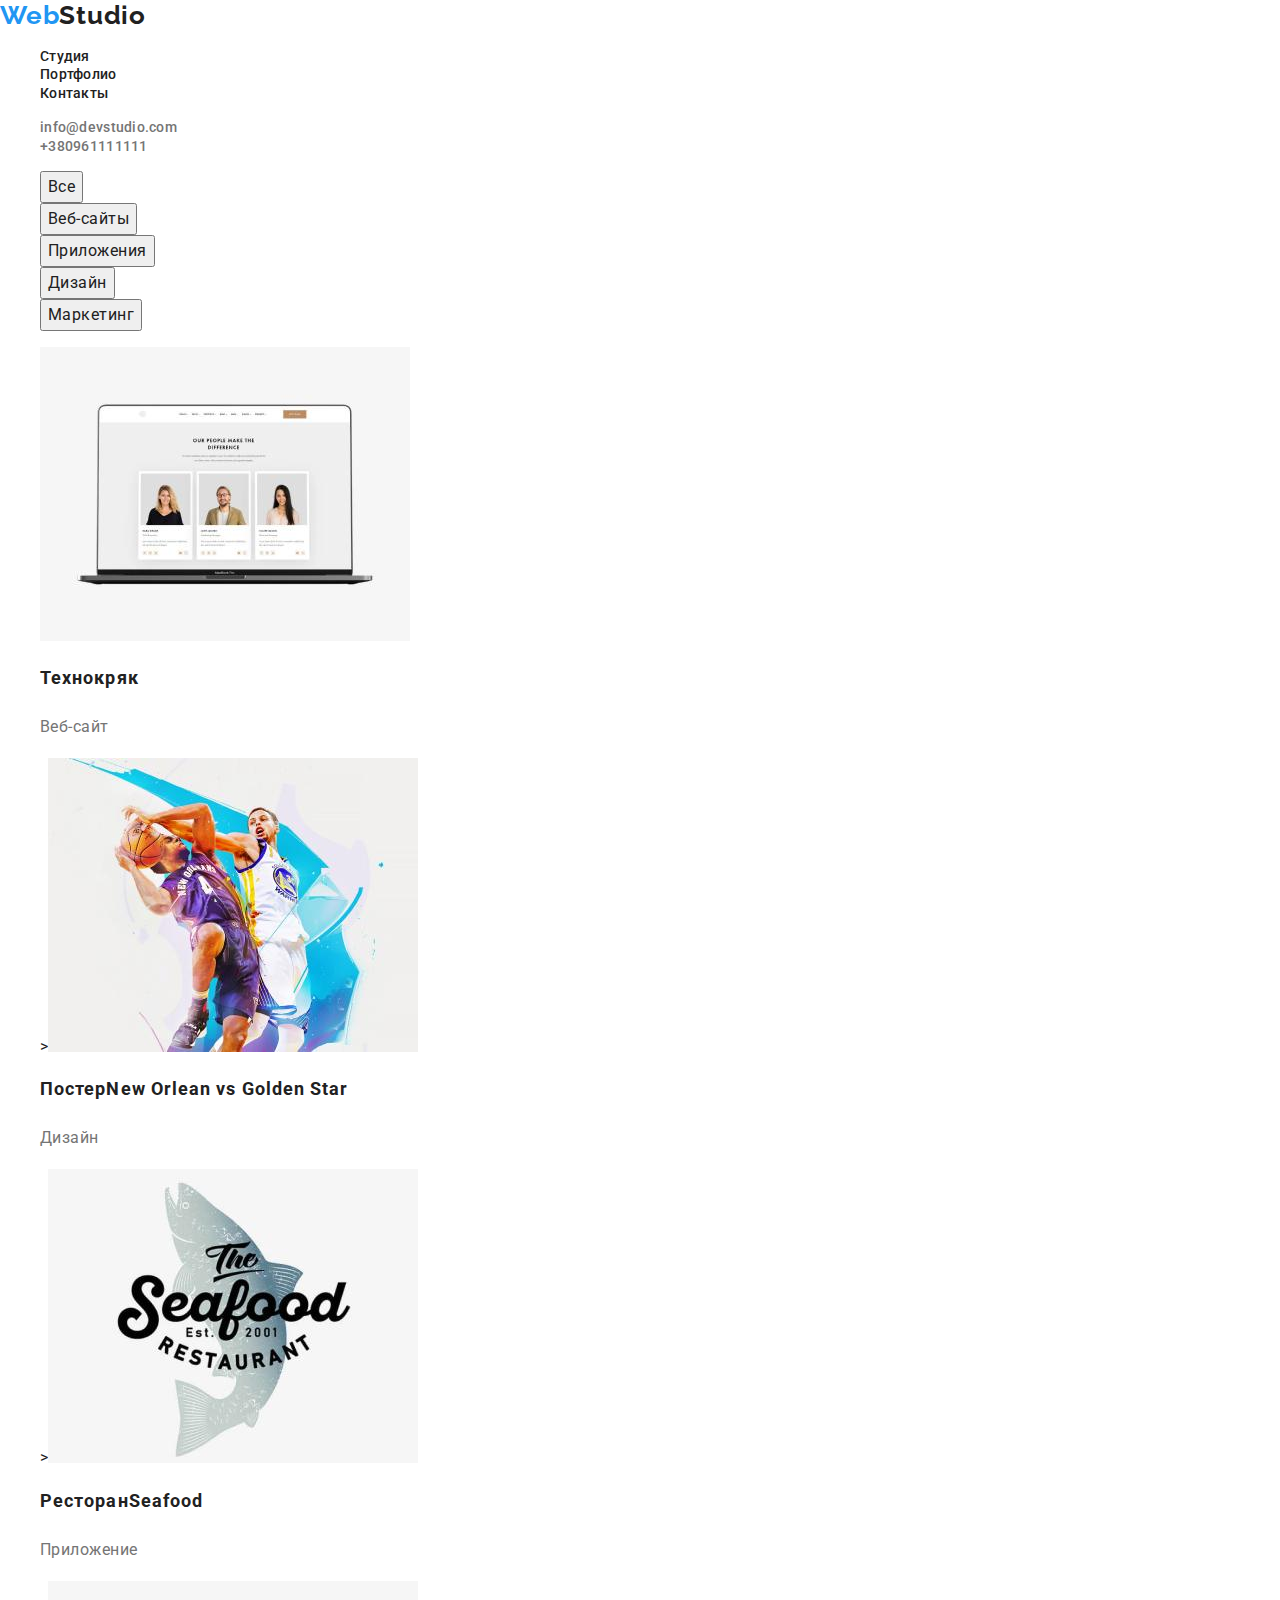
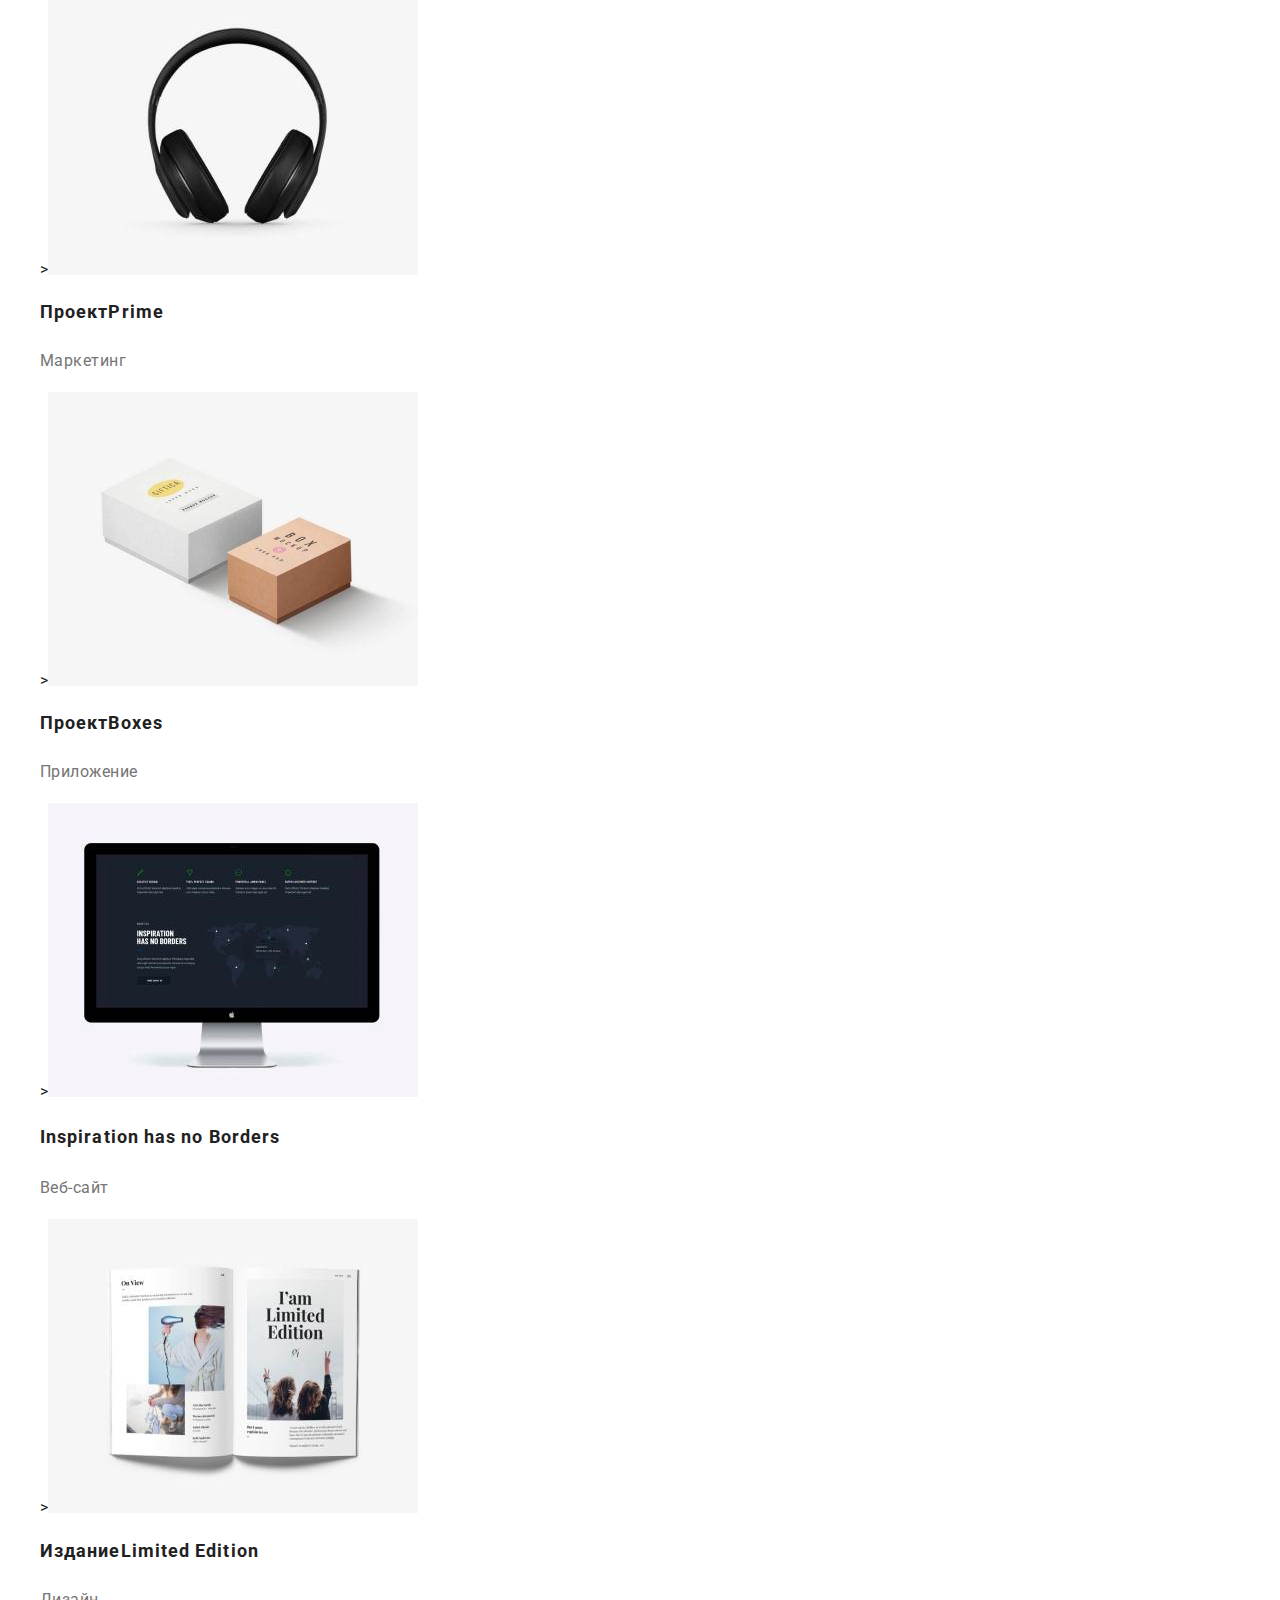
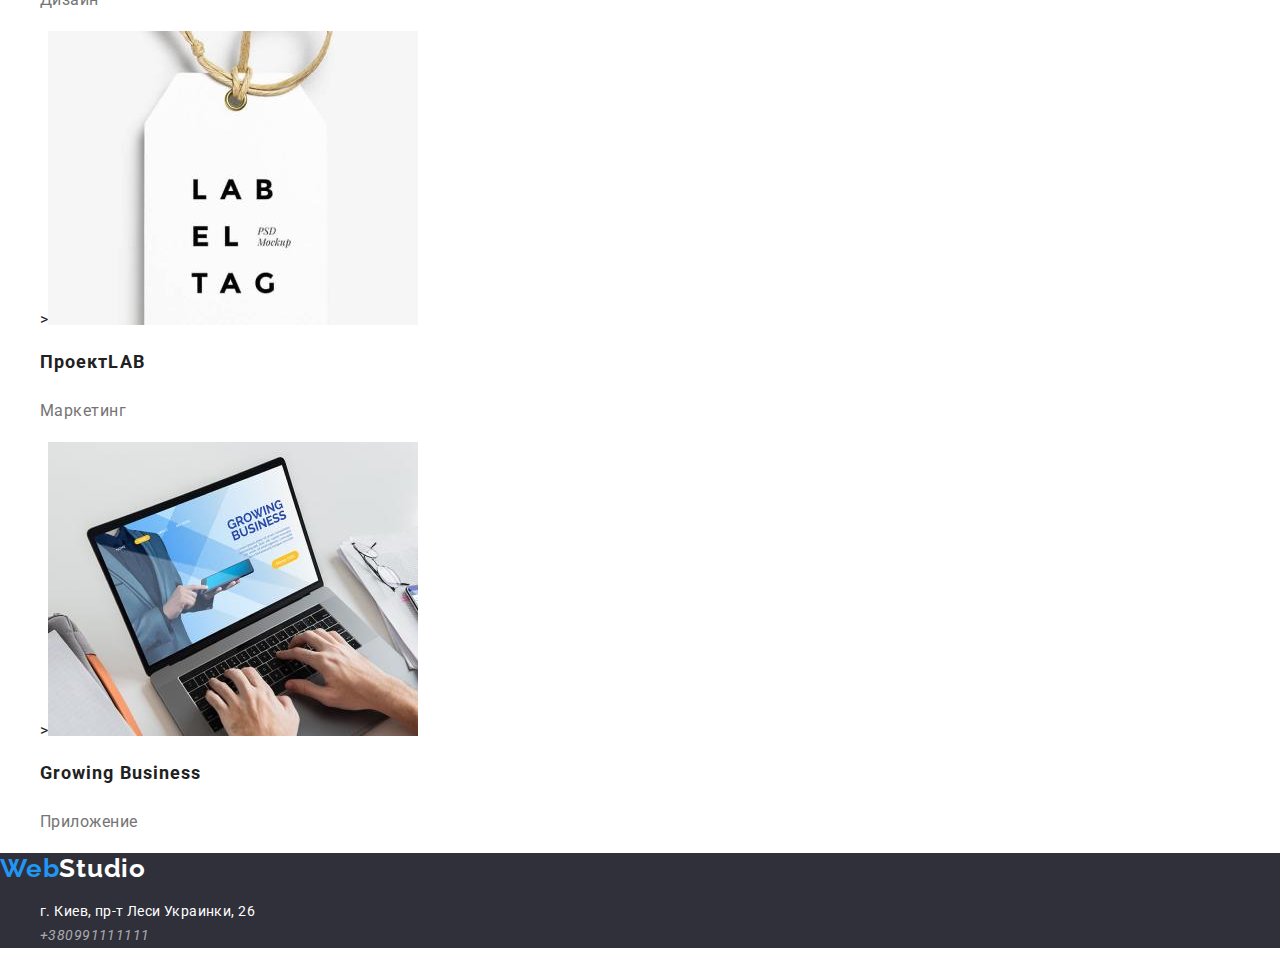
==== commit 1aa9c081: "Merge branch 'main' of https://github.com/PavelMalyarenko/goit-markup-hw-02" ====
--- a/portfolio.html
+++ b/portfolio.html
@@ -84,7 +84,6 @@
         <address>
             <ul class="list">
                 <li class="address-item">г. Киев, пр-т Леси Украинки, 26</li>
-                <li><a class="footer-mail link" lang="en" href="mailto:info@example.com">info@example.com</a></li>
                 <li><a class="footer-tel link" href="tel:+380991111111">+380991111111</a></li>
             </ul>
         </address>
